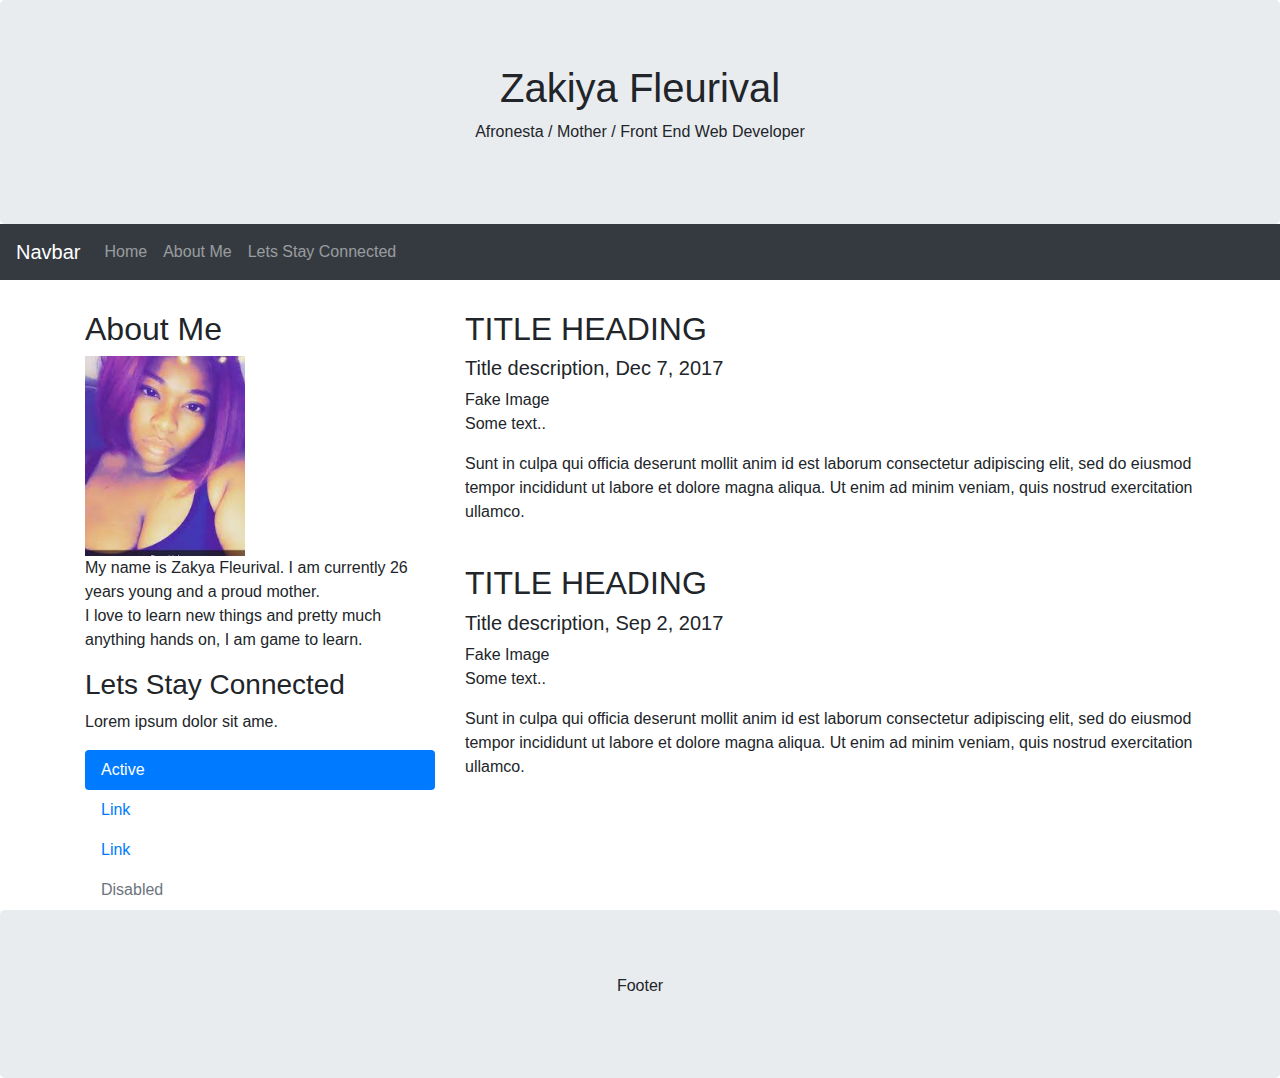
==== final project.html @ ab2643e8 "added bootstrap" ====
<!DOCTYPE html>
<html lang="en">
<head>
  <title>Zakiya Fleurival</title>
  <meta charset="utf-8">
  <meta name="viewport" content="width=device-width, initial-scale=1">
  <link rel="stylesheet" href="css/bootstrap.min.css">
  <script src="https://ajax.googleapis.com/ajax/libs/jquery/3.3.1/jquery.min.js"></script>
  <script src="https://cdnjs.cloudflare.com/ajax/libs/popper.js/1.14.0/umd/popper.min.js"></script>
  <script src="https://maxcdn.bootstrapcdn.com/bootstrap/4.1.0/js/bootstrap.min.js"></script>
  <style>
  .img {
      height: 200px;
      background: #aaa;
  }
  </style>
</head>
<body>

<div class="jumbotron text-center" style="margin-bottom:0">
  <h1>Zakiya Fleurival</h1>
  <p>Afronesta / Mother / Front End Web Developer</p> 
</div>

<nav class="navbar navbar-expand-sm bg-dark navbar-dark">
  <a class="navbar-brand" href="#">Navbar</a>
  <button class="navbar-toggler" type="button" data-toggle="collapse" data-target="#collapsibleNavbar">
    <span class="navbar-toggler-icon"></span>
  </button>
  <div class="collapse navbar-collapse" id="collapsibleNavbar">
    <ul class="navbar-nav">
      <li class="nav-item">
        <a class="nav-link" href="#">Home</a>
      </li>
      <li class="nav-item">
        <a class="nav-link" href="#">About Me</a>
      </li>
      <li class="nav-item">
        <a class="nav-link" href="#">Lets Stay Connected</a>
      </li>    
    </ul>
  </div>  
</nav>

<div class="container" style="margin-top:30px">
  <div class="row">
    <div class="col-sm-4">
      <h2>About Me</h2>
      <img src="zakiyaness.jpg" class="img">
      <p>My name is Zakya Fleurival. I am currently 26 years young and a proud mother. 
        <br> I love to learn new things and pretty much anything hands on, I am game to learn.
      </p>
      <h3>Lets Stay Connected </h3>
      <p>Lorem ipsum dolor sit ame.</p>
      <ul class="nav nav-pills flex-column">
        <li class="nav-item">
          <a class="nav-link active" href="#">Active</a>
        </li>
        <li class="nav-item">
          <a class="nav-link" href="#">Link</a>
        </li>
        <li class="nav-item">
          <a class="nav-link" href="#">Link</a>
        </li>
        <li class="nav-item">
          <a class="nav-link disabled" href="#">Disabled</a>
        </li>
      </ul>
      <hr class="d-sm-none">
    </div>
    <div class="col-sm-8">
      <h2>TITLE HEADING</h2>
      <h5>Title description, Dec 7, 2017</h5>
      <div class="fakeimg">Fake Image</div>
      <p>Some text..</p>
      <p>Sunt in culpa qui officia deserunt mollit anim id est laborum consectetur adipiscing elit, sed do eiusmod tempor incididunt ut labore et dolore magna aliqua. Ut enim ad minim veniam, quis nostrud exercitation ullamco.</p>
      <br>
      <h2>TITLE HEADING</h2>
      <h5>Title description, Sep 2, 2017</h5>
      <div class="fakeimg">Fake Image</div>
      <p>Some text..</p>
      <p>Sunt in culpa qui officia deserunt mollit anim id est laborum consectetur adipiscing elit, sed do eiusmod tempor incididunt ut labore et dolore magna aliqua. Ut enim ad minim veniam, quis nostrud exercitation ullamco.</p>
    </div>
  </div>
</div>

<div class="jumbotron text-center" style="margin-bottom:0">
  <p>Footer</p>
</div>

</body>
</html>
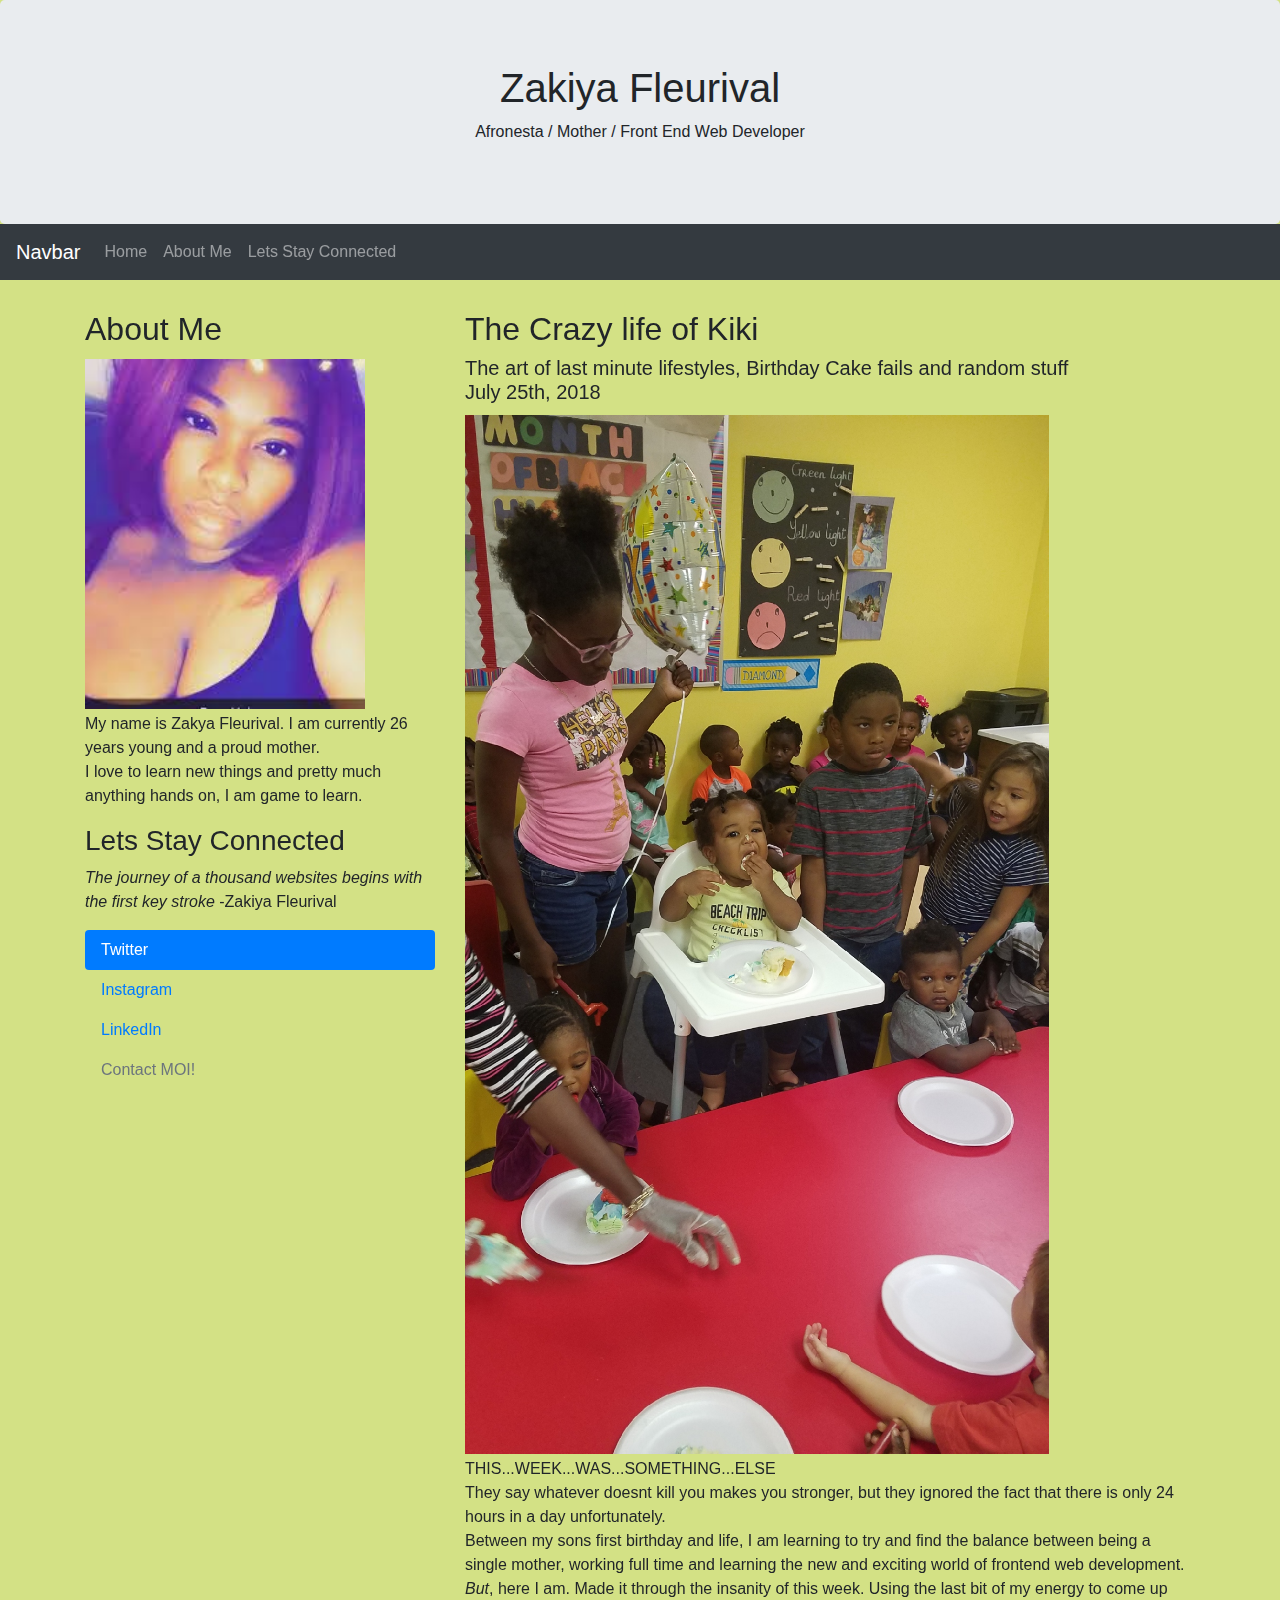
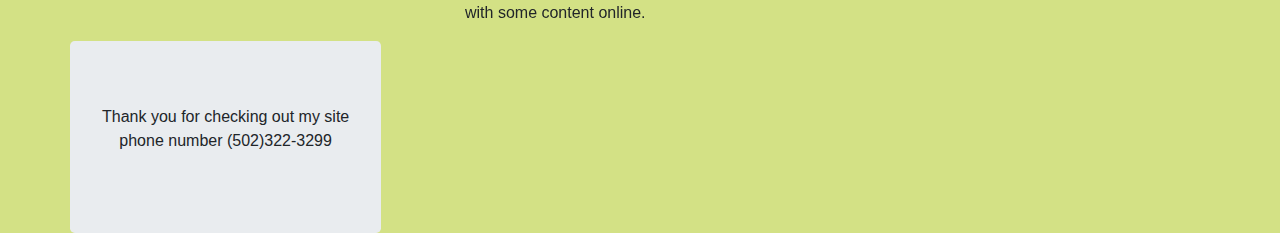
==== commit 609e05bb: "final push" ====
--- a/final project.html
+++ b/final project.html
@@ -5,9 +5,11 @@
   <meta charset="utf-8">
   <meta name="viewport" content="width=device-width, initial-scale=1">
   <link rel="stylesheet" href="css/bootstrap.min.css">
+  <link rel="stylesheet" href= "css/style.css">
   <script src="https://ajax.googleapis.com/ajax/libs/jquery/3.3.1/jquery.min.js"></script>
   <script src="https://cdnjs.cloudflare.com/ajax/libs/popper.js/1.14.0/umd/popper.min.js"></script>
   <script src="https://maxcdn.bootstrapcdn.com/bootstrap/4.1.0/js/bootstrap.min.js"></script>
+  <script src="java.js"></script>
   <style>
   .img {
       height: 200px;
@@ -16,6 +18,7 @@
   </style>
 </head>
 <body>
+
 
 <div class="jumbotron text-center" style="margin-bottom:0">
   <h1>Zakiya Fleurival</h1>
@@ -33,7 +36,7 @@
         <a class="nav-link" href="#">Home</a>
       </li>
       <li class="nav-item">
-        <a class="nav-link" href="#">About Me</a>
+        <a class="nav-link" href id="aboutMe">About Me</a>
       </li>
       <li class="nav-item">
         <a class="nav-link" href="#">Lets Stay Connected</a>
@@ -45,47 +48,47 @@
 <div class="container" style="margin-top:30px">
   <div class="row">
     <div class="col-sm-4">
-      <h2>About Me</h2>
+      <h2 id="aboutMe">About Me</h2>
       <img src="zakiyaness.jpg" class="img">
       <p>My name is Zakya Fleurival. I am currently 26 years young and a proud mother. 
         <br> I love to learn new things and pretty much anything hands on, I am game to learn.
       </p>
       <h3>Lets Stay Connected </h3>
-      <p>Lorem ipsum dolor sit ame.</p>
+      <p><i>The journey of a thousand websites begins with the first key stroke </i>-Zakiya Fleurival</p>
       <ul class="nav nav-pills flex-column">
         <li class="nav-item">
-          <a class="nav-link active" href="#">Active</a>
+          <a class="nav-link active" href="https://www.twitter.com/zakret34">Twitter</a>
         </li>
         <li class="nav-item">
-          <a class="nav-link" href="#">Link</a>
+          <a class="nav-link" href="https://www.instagram.com/zakret34/">Instagram</a>
         </li>
         <li class="nav-item">
-          <a class="nav-link" href="#">Link</a>
+          <a class="nav-link" href="https://www.linkedin.com/in/zakiya-fleurival-5310b5140/">LinkedIn</a>
         </li>
         <li class="nav-item">
-          <a class="nav-link disabled" href="#">Disabled</a>
+          <a class="nav-link disabled" href="contact.html">Contact MOI!</a>
         </li>
       </ul>
       <hr class="d-sm-none">
     </div>
     <div class="col-sm-8">
-      <h2>TITLE HEADING</h2>
-      <h5>Title description, Dec 7, 2017</h5>
-      <div class="fakeimg">Fake Image</div>
-      <p>Some text..</p>
-      <p>Sunt in culpa qui officia deserunt mollit anim id est laborum consectetur adipiscing elit, sed do eiusmod tempor incididunt ut labore et dolore magna aliqua. Ut enim ad minim veniam, quis nostrud exercitation ullamco.</p>
-      <br>
-      <h2>TITLE HEADING</h2>
-      <h5>Title description, Sep 2, 2017</h5>
-      <div class="fakeimg">Fake Image</div>
-      <p>Some text..</p>
-      <p>Sunt in culpa qui officia deserunt mollit anim id est laborum consectetur adipiscing elit, sed do eiusmod tempor incididunt ut labore et dolore magna aliqua. Ut enim ad minim veniam, quis nostrud exercitation ullamco.</p>
-    </div>
-  </div>
+      <h2>The Crazy life of Kiki</h2>
+      <h5>The art of last minute lifestyles, Birthday Cake fails and random stuff <br> July 25th, 2018</h5>
+      <img src="part0.jpg" class="img">
+      <p>THIS...WEEK...WAS...SOMETHING...ELSE <br>
+        They say whatever doesnt kill you makes you stronger, but they ignored the fact that there is only 24 hours in a day unfortunately. 
+      <br> Between my sons first birthday and life, I am learning to try and find the balance between being a single mother, working full time and learning the new and exciting world of frontend web development. 
+      <br> <i>But</i>, here I am. Made it through the insanity of this week. Using the last bit of my energy to come up with some content online.
+    </p>
+     
+     
+  
 </div>
 
 <div class="jumbotron text-center" style="margin-bottom:0">
-  <p>Footer</p>
+  <p>Thank you for checking out my site 
+    <br> phone number (502)322-3299
+  </p>
 </div>
 
 </body>
--- a/css/style.css
+++ b/css/style.css
@@ -0,0 +1,70 @@
+*{
+    box-sizing: border-box;
+}
+
+
+/* header and nav panel*/
+
+
+img{
+    width: 80%;
+    height:auto !important;
+    margin: 3px auto;
+}
+
+.topnav{
+    background-color: white;
+    overflow: hidden;
+
+}
+.topnav a{
+    float: right;
+    text-decoration: none;
+    font-family: 'Franklin Gothic Medium', 'Arial Narrow', Arial, sans-serif;
+    text-align: left;
+    padding: 20px ;
+    font-size: 18pt;
+    color: blue;
+
+}
+
+.topnav a:hover{
+    color: black;
+    background-color: aquamarine;
+    
+}
+
+.topnav a:active{
+    color: blueviolet;
+    background-color: coral;
+
+}
+
+ul{
+    list-style-type: none;
+    margin: 0;
+    padding: 0;
+    position: sticky;
+    overflow: hidden;
+    top: 0%;
+}
+
+li a{
+    display: block;
+
+}  
+
+.header{
+    position: sticky;
+    
+
+
+}
+
+/* body section*/
+body{
+    background-color: rgba(182, 205, 50, 0.596);
+    overflow: scroll;
+    margin: 0%;
+}
+
